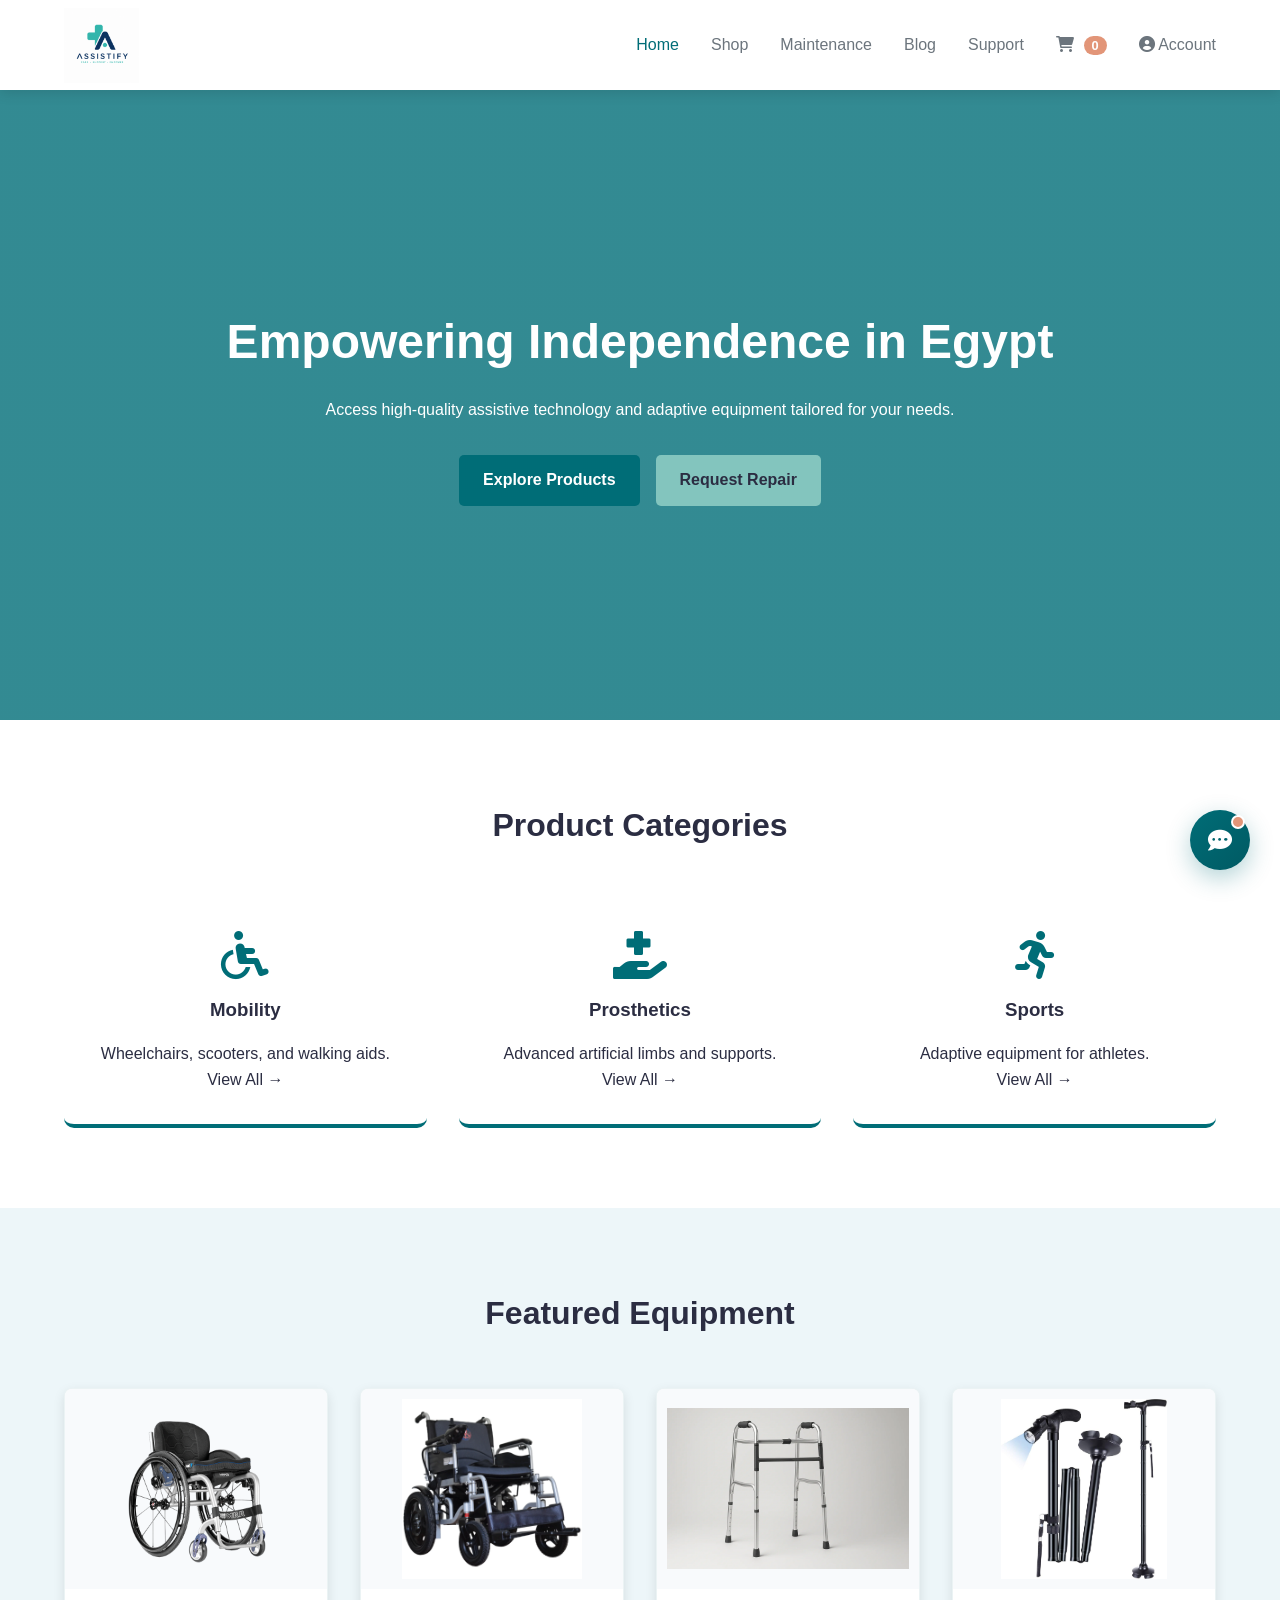
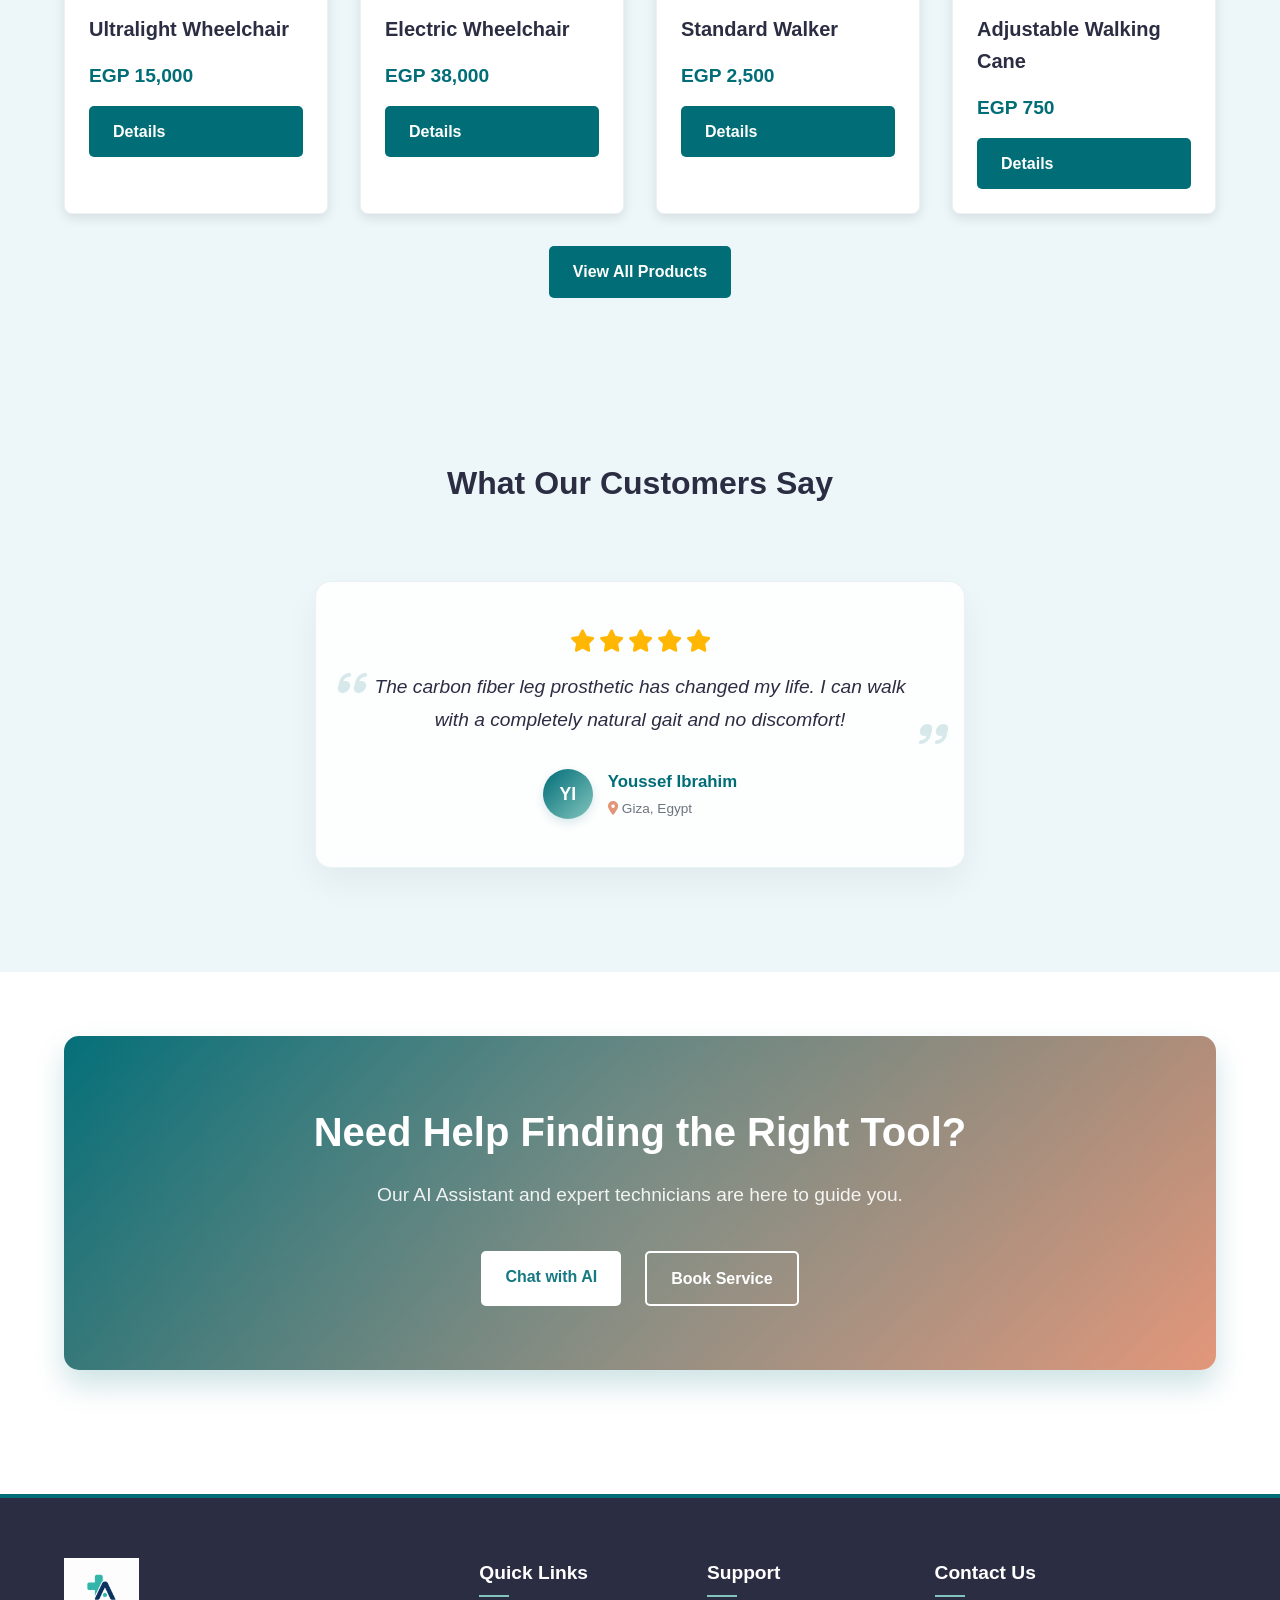
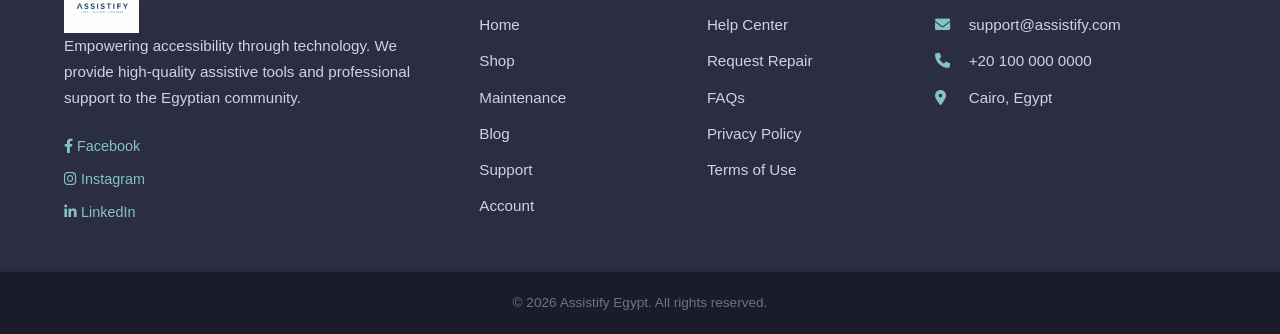
==== index.html @ ff259ed6 "feat: initial commit with chatbot, reviews carousel, and secure API config" ====
<!DOCTYPE html>
<html lang="en">
<head>
    <meta charset="UTF-8">
    <meta name="viewport" content="width=device-width, initial-scale=1.0">
    <title>Assistify Egypt | Home</title>
    <link rel="stylesheet" href="style.css">
    <link rel="stylesheet" href="https://cdnjs.cloudflare.com/ajax/libs/font-awesome/6.0.0/css/all.min.css">
</head>
<body>
    <!-- Global Preloader -->
    <div id="preloader"><div class="spinner"></div></div>

    <!-- Navigation -->
    <nav class="navbar">
        <div class="container nav-container">
            <a href="index.html" class="logo"><img src="logo.png" alt="Assistify Egypt"></a>
            <ul class="nav-links" id="navLinks">
                <li><a href="index.html" class="active">Home</a></li>
                <li><a href="shop.html">Shop</a></li>
                <li><a href="services.html">Maintenance</a></li>
                <li><a href="community.html">Blog</a></li>
                <li><a href="chatbot.html">Support</a></li>
                <li><a href="cart.html"><i class="fas fa-shopping-cart"></i> <span id="cart-count" class="badge">0</span></a></li>
                <li><a href="account.html"><i class="fas fa-user-circle"></i> Account</a></li>
            </ul>
            <div class="burger" id="burger">
                <div class="line1"></div>
                <div class="line2"></div>
                <div class="line3"></div>
            </div>
        </div>
    </nav>

    <!-- Hero Section -->
    <header class="hero">
        <div class="container hero-content">
            <h1>Empowering Independence in Egypt</h1>
            <p>Access high-quality assistive technology and adaptive equipment tailored for your needs.</p>
            <div class="hero-btns">
                <a href="shop.html" class="btn btn-primary">Explore Products</a>
                <a href="services.html" class="btn btn-secondary">Request Repair</a>
            </div>
        </div>
    </header>

    <!-- Categories Section -->
    <section class="section categories">
        <div class="container">
            <h2 class="section-title">Product Categories</h2>
            <div class="grid grid-3">
                <div class="category-card">
                    <i class="fas fa-wheelchair"></i>
                    <h3>Mobility</h3>
                    <p>Wheelchairs, scooters, and walking aids.</p>
                    <a href="shop.html?cat=mobility" class="text-link">View All →</a>
                </div>
                <div class="category-card">
                    <i class="fas fa-hand-holding-medical"></i>
                    <h3>Prosthetics</h3>
                    <p>Advanced artificial limbs and supports.</p>
                    <a href="shop.html?cat=prosthetics" class="text-link">View All →</a>
                </div>
                <div class="category-card">
                    <i class="fas fa-running"></i>
                    <h3>Sports</h3>
                    <p>Adaptive equipment for athletes.</p>
                    <a href="shop.html?cat=sports" class="text-link">View All →</a>
                </div>
            </div>
        </div>
    </section>

    <!-- Featured Products -->
    <section class="section featured-products bg-light">
        <div class="container">
            <h2 class="section-title">Featured Equipment</h2>
            <div class="grid grid-4" id="featured-grid">
                <!-- Injected via JS -->
            </div>
            <div class="text-center mt-2">
                <a href="shop.html" class="btn btn-primary">View All Products</a>
            </div>
        </div>
    </section>

    <!-- Customer Reviews Section -->
    <section class="section customer-reviews bg-light">
        <div class="container">
            <h2 class="section-title">What Our Customers Say</h2>
            <div class="reviews-carousel-container">
                <div class="review-card-wrapper" id="reviewCardWrapper">
                    <div class="review-card" id="reviewCard">
                        <!-- Dynamic customer reviews injected via JavaScript -->
                    </div>
                </div>
            </div>
        </div>
    </section>

    <!-- Support CTA -->
    <section class="section support-cta">
        <div class="container">
            <div class="cta-box">
                <h2>Need Help Finding the Right Tool?</h2>
                <p>Our AI Assistant and expert technicians are here to guide you.</p>
                <div class="hero-btns">
                    <a href="chatbot.html" class="btn btn-white">Chat with AI</a>
                    <a href="services.html" class="btn btn-outline-white">Book Service</a>
                </div>
            </div>
        </div>
    </section>

<!-- Footer Section -->
<!-- Footer Section -->
<footer class="main-footer">
    <div class="container footer-grid">
        <!-- Column 1: Brand & Socials -->
        <div class="footer-col brand-col">
            <a href="index.html" class="logo"><img src="logo.png" alt="Assistify Egypt"></a>
            <p class="footer-desc">Empowering accessibility through technology. We provide high-quality assistive tools and professional support to the Egyptian community.</p>
            <div class="social-links">
                <a href="#"><i class="fab fa-facebook-f"></i> Facebook</a>
                <a href="#"><i class="fab fa-instagram"></i> Instagram</a>
                <a href="#"><i class="fab fa-linkedin-in"></i> LinkedIn</a>
            </div>
        </div>

        <!-- Column 2: Quick Links -->
        <div class="footer-col">
            <h4>Quick Links</h4>
            <ul class="footer-links">
                <li><a href="index.html">Home</a></li>
                <li><a href="shop.html">Shop</a></li>
                <li><a href="services.html">Maintenance</a></li>
                <li><a href="community.html">Blog</a></li>
                <li><a href="chatbot.html">Support</a></li>
                <li><a href="account.html">Account</a></li>
            </ul>
        </div>

        <!-- Column 3: Support -->
        <div class="footer-col">
            <h4>Support</h4>
            <ul class="footer-links">
                <li><a href="#">Help Center</a></li>
                <li><a href="services.html">Request Repair</a></li>
                <li><a href="chatbot.html">FAQs</a></li>
                <li><a href="#">Privacy Policy</a></li>
                <li><a href="#">Terms of Use</a></li>
            </ul>
        </div>

        <!-- Column 4: Contact -->
        <div class="footer-col">
            <h4>Contact Us</h4>
            <ul class="footer-contact">
                <li><i class="fas fa-envelope"></i> support@assistify.com</li>
                <li><i class="fas fa-phone"></i> +20 100 000 0000</li>
                <li><i class="fas fa-map-marker-alt"></i> Cairo, Egypt</li>
            </ul>
        </div>
    </div>

    <div class="footer-bottom">
        <div class="container">
            <p>&copy; 2026 Assistify Egypt. All rights reserved.</p>
        </div>
    </div>
</footer>


    

    <script src="script.js"></script>
</body>
</html>
---- style.css ----
/* --- Global Styles & Variables --- */
:root {
    --primary: #006d77;
    --secondary: #83c5be;
    --dark: #2b2d42;
    --light: #edf6f9;
    --accent: #e29578;
    --white: #ffffff;
    --gray: #6c757d;
    --shadow: 0 4px 12px rgba(0,0,0,0.1);
    --transition: all 0.3s ease;
}

* {
    margin: 0;
    padding: 0;
    box-sizing: border-box;
}

body {
    font-family: 'Segoe UI', Tahoma, Geneva, Verdana, sans-serif;
    line-height: 1.6;
    color: var(--dark);
    background-color: var(--white);
}

.container {
    width: 90%;
    max-width: 1200px;
    margin: 0 auto;
}

.page-padding {
    padding: 120px 0 60px;
}

.text-center {
    text-align: center;
}

.mt-2 {
    margin-top: 2rem;
}

h1, h2, h3 {
    margin-bottom: 1rem;
}

a {
    text-decoration: none;
    color: inherit;
}

ul {
    list-style: none;
}

img {
    max-width: 100%;
    display: block;
}

/* --- Components --- */
.btn {
    padding: 0.8rem 1.5rem;
    border-radius: 5px;
    display: inline-block;
    cursor: pointer;
    border: none;
    font-weight: 600;
    transition: transform 0.3s ease, box-shadow 0.3s ease, background-color 0.3s ease;
}

.btn-primary { background: var(--primary); color: white; }
.btn-primary:hover { background: #005a63; }

.btn-secondary { background: var(--secondary); color: var(--dark); }
.btn-white { background: var(--white); color: var(--primary); }
.btn-outline-white { border: 2px solid var(--white); color: var(--white); }
.btn-block { width: 100%; }

.card {
    background: white;
    border-radius: 8px;
    overflow: hidden;
    box-shadow: var(--shadow);
    transition: var(--transition);
}

.card:hover { transform: translateY(-5px); }

.card-img {
    height: 200px;
    width: 100%;
    object-fit: contain;
    background-color: #f8fafc;
    padding: 10px;
}

.card-body { padding: 1.5rem; }

.grid {
    display: grid;
    gap: 2rem;
}

.grid-3 { grid-template-columns: repeat(auto-fit, minmax(300px, 1fr)); }
.grid-4 { grid-template-columns: repeat(auto-fit, minmax(240px, 1fr)); }

/* --- Navbar --- */
.navbar {
    height: 90px;
    background: var(--white);
    box-shadow: var(--shadow);
    position: fixed;
    top: 0;
    width: 100%;
    z-index: 1000;
}

.nav-container {
    height: 100%;
    display: flex;
    justify-content: space-between;
    align-items: center;
}

.logo {
    font-size: 1.5rem;
    font-weight: 800;
    color: var(--primary);
    display: flex;
    align-items: center;
}

.logo img {
    height: 75px;
    width: auto;
    object-fit: contain;
}

.logo span { color: var(--accent); }

.nav-links {
    display: flex;
    gap: 2rem;
}

.nav-links a {
    font-weight: 500;
    color: var(--gray);
    transition: var(--transition);
}

.nav-links a:hover, .nav-links a.active {
    color: var(--primary);
}

.burger { display: none; cursor: pointer; }
.burger div { width: 25px; height: 3px; background: var(--dark); margin: 5px; }

/* --- Hero --- */
.hero {
    height: 80vh;
    background: linear-gradient(rgba(0,109,119,0.8), rgba(0,109,119,0.8)), url('https://images.unsplash.com/photo-1576765608535-5f04d1e3f289?auto=format&fit=crop&w=1200');
    background-size: cover;
    background-position: center;
    color: white;
    display: flex;
    align-items: center;
    text-align: center;
    padding-top: 90px;
}

.hero-content h1 { font-size: 3rem; }
.hero-btns { display: flex; gap: 1rem; justify-content: center; margin-top: 2rem; }

/* --- Categories --- */
.section { padding: 80px 0; }
.section-title { text-align: center; margin-bottom: 3rem; font-size: 2rem; }
.bg-light { background: var(--light); }

.category-card {
    text-align: center;
    padding: 2rem;
    background: white;
    border-radius: 10px;
    border-bottom: 4px solid var(--primary);
}

.category-card i { font-size: 3rem; color: var(--primary); margin-bottom: 1rem; }

/* --- Shop --- */
.section-header {
    display: flex;
    justify-content: space-between;
    align-items: center;
    flex-wrap: wrap;
    gap: 1rem;
    margin-bottom: 2rem;
}

.search-filter { display: flex; gap: 1rem; }
.search-filter input, .search-filter select {
    padding: 0.8rem;
    border: 1px solid #ddd;
    border-radius: 5px;
}

/* --- Product Detail --- */
.product-detail-grid {
    display: grid;
    grid-template-columns: 1fr 1fr;
    gap: 3rem;
}

.product-img-large {
    border-radius: 10px;
    width: 100%;
}

.price { font-size: 1.5rem; color: var(--primary); font-weight: 700; margin: 1rem 0; }

/* --- Chatbot --- */
.chat-wrapper {
    max-width: 600px;
    margin: 0 auto;
    border: 1px solid #ddd;
    border-radius: 10px;
    overflow: hidden;
    height: 500px;
    display: flex;
    flex-direction: column;
}

.chat-header { background: var(--primary); color: white; padding: 1rem; }
.chat-box { flex: 1; padding: 1rem; overflow-y: auto; background: #f9f9f9; }
.message { margin-bottom: 1rem; padding: 0.8rem; border-radius: 5px; max-width: 80%; }
.message.bot { background: #eee; align-self: flex-start; }
.message.user { background: var(--secondary); color: var(--dark); align-self: flex-end; margin-left: auto; }
.chat-input { display: flex; border-top: 1px solid #ddd; }
.chat-input input { flex: 1; border: none; padding: 1rem; outline: none; }
.chat-input button { background: var(--primary); color: white; border: none; padding: 0 1.5rem; cursor: pointer; }

/* --- Account --- */
.account-layout { display: grid; grid-template-columns: 250px 1fr; gap: 2rem; }
.sidebar { background: var(--light); padding: 2rem; border-radius: 10px; }
.avatar { width: 60px; height: 60px; background: var(--primary); color: white; border-radius: 50%; display: flex; align-items: center; justify-content: center; font-size: 1.5rem; margin-bottom: 1rem; }
.side-nav li { padding: 0.8rem 0; cursor: pointer; border-bottom: 1px solid #ccc; transition: var(--transition); }
.side-nav li.active { color: var(--primary); font-weight: bold; }
.stats-grid { display: grid; grid-template-columns: 1fr 1fr; gap: 1rem; }
.stat-card { background: white; padding: 1.5rem; border-radius: 8px; box-shadow: var(--shadow); }
.order-item { background: white; padding: 1rem; border-radius: 5px; display: flex; justify-content: space-between; border: 1px solid #eee; }
.status { padding: 0.2rem 0.5rem; border-radius: 3px; font-size: 0.8rem; }
.status-processing { background: #fff3cd; color: #856404; }

/* --- Forms --- */
.form-container { max-width: 600px; margin: 0 auto; background: var(--light); padding: 2rem; border-radius: 10px; }
.form-group { margin-bottom: 1.5rem; }
.form-group label { display: block; margin-bottom: 0.5rem; font-weight: 600; }
.form-group input, .form-group textarea, .form-group select { width: 100%; padding: 0.8rem; border-radius: 5px; border: 1px solid #ccc; }
.alert { padding: 1rem; border-radius: 5px; margin-top: 1rem; }
.alert-success { background: #d4edda; color: #155724; }
.hidden { display: none; }

/* --- EmailJS Form Styling --- */
#serviceForm {
    display: flex;
    flex-direction: column;
    gap: 1.2rem;
    margin-top: 1.5rem;
}

#serviceForm input,
#serviceForm textarea {
    width: 100%;
    padding: 0.9rem 1rem;
    border-radius: 6px;
    border: 1px solid #cbd5e0;
    font-family: inherit;
    font-size: 1rem;
    transition: var(--transition);
    background-color: #fff;
}

#serviceForm input:focus,
#serviceForm textarea:focus {
    outline: none;
    border-color: var(--primary);
    box-shadow: 0 0 0 3px rgba(0, 109, 119, 0.15);
}

#serviceForm textarea {
    min-height: 120px;
    resize: vertical;
}

#serviceForm button {
    background: var(--primary);
    color: white;
    padding: 1rem;
    border: none;
    border-radius: 6px;
    font-weight: 700;
    font-size: 1rem;
    cursor: pointer;
    transition: var(--transition);
}

#serviceForm button:hover {
    background: #005a63;
    transform: translateY(-2px);
    box-shadow: var(--shadow);
}

#successMessage {
    background: #d4edda;
    color: #155724;
    padding: 1rem;
    border-radius: 6px;
    margin-top: 1.5rem;
    font-weight: 600;
    text-align: center;
    border: 1px solid #c3e6cb;
}

/* --- Responsive --- */
@media (max-width: 768px) {
    .nav-links {
        display: none; /* In a real app, logic would toggle this */
        position: absolute; right: 0; height: 92vh; top: 70px; background: white; 
        width: 100%; flex-direction: column; align-items: center; padding: 2rem;
    }
    .burger { display: block; }
    .hero-content h1 { font-size: 2rem; }
    .product-detail-grid, .account-layout { grid-template-columns: 1fr; }
    .grid-4 { grid-template-columns: 1fr; }
}
/* --- Comprehensive Footer Styling --- */
.main-footer {
    background-color: var(--dark);
    color: #cbd5e0;
    padding: 60px 0 0;
    margin-top: 60px;
    border-top: 4px solid var(--primary);
}

.footer-grid {
    display: grid;
    grid-template-columns: 2fr 1fr 1fr 1.5fr;
    gap: 40px;
    padding-bottom: 40px;
}

.footer-col h4 {
    color: var(--white);
    margin-bottom: 1.5rem;
    font-size: 1.2rem;
    position: relative;
}

.footer-col h4::after {
    content: '';
    position: absolute;
    left: 0;
    bottom: -8px;
    width: 30px;
    height: 2px;
    background: var(--secondary);
}

/* Brand Column */
.footer-logo {
    color: var(--white) !important;
    margin-bottom: 1rem;
    display: block;
}

.footer-desc {
    font-size: 0.95rem;
    line-height: 1.7;
    margin-bottom: 1.5rem;
}

.social-links {
    display: flex;
    flex-direction: column;
    gap: 10px;
}

.social-links a {
    font-size: 0.9rem;
    color: var(--secondary);
    transition: var(--transition);
}

.social-links a:hover {
    color: var(--white);
    transform: translateX(5px);
}

/* Links & Contact Lists */
.footer-links li, .footer-contact li {
    margin-bottom: 12px;
    font-size: 0.95rem;
}

.footer-links a {
    transition: var(--transition);
    display: block;
}

.footer-links a:hover {
    color: var(--secondary);
    transform: translateX(5px);
}

.footer-contact li i {
    color: var(--secondary);
    margin-right: 10px;
    width: 20px;
}

/* Footer Bottom Bar */
.footer-bottom {
    background-color: #1a1c2c;
    padding: 20px 0;
    text-align: center;
    border-top: 1px solid rgba(255,255,255,0.05);
}

.footer-bottom p {
    font-size: 0.85rem;
    color: var(--gray);
}

/* --- Footer Responsiveness --- */
@media (max-width: 992px) {
    .footer-grid {
        grid-template-columns: 1fr 1fr;
    }
}

@media (max-width: 576px) {
    .footer-grid {
        grid-template-columns: 1fr;
        gap: 30px;
    }
    
    .brand-col {
        text-align: center;
    }
    
    .footer-col h4::after {
        left: 50%;
        transform: translateX(-50%);
    }
    
    .footer-col {
        text-align: center;
    }
    
    .social-links {
        align-items: center;
    }
}

/* --- Toast Notifications --- */
#toast-container {
    position: fixed;
    bottom: 20px;
    right: 20px;
    z-index: 9999;
    display: flex;
    flex-direction: column;
    gap: 10px;
}

.toast {
    background-color: var(--white);
    color: var(--dark);
    padding: 15px 25px;
    border-radius: 8px;
    box-shadow: 0 10px 25px rgba(0,0,0,0.15);
    display: flex;
    align-items: center;
    gap: 12px;
    font-weight: 600;
    transform: translateX(120%);
    animation: slideInRight 0.4s forwards, fadeOut 0.4s forwards 3s;
    border-left: 5px solid var(--primary);
}

.toast i {
    font-size: 1.2rem;
    color: var(--primary);
}

@keyframes slideInRight {
    to { transform: translateX(0); }
}

@keyframes fadeOut {
    to { opacity: 0; visibility: hidden; }
}

/* --- Cart & Badges --- */
.badge {
    background-color: var(--accent);
    color: white;
    padding: 2px 8px;
    border-radius: 12px;
    font-size: 0.8rem;
    font-weight: bold;
    margin-left: 5px;
}

.cart-layout {
    display: grid;
    grid-template-columns: 2fr 1fr;
    gap: 2rem;
}

.cart-items {
    display: flex;
    flex-direction: column;
    gap: 1rem;
}

.cart-item {
    display: flex;
    align-items: center;
    gap: 1.5rem;
    padding: 1rem;
    background: white;
    border-radius: 8px;
    box-shadow: var(--shadow);
}

.cart-item img {
    width: 80px;
    height: 80px;
    border-radius: 5px;
    object-fit: contain;
    background-color: #f8fafc;
    padding: 4px;
}

.cart-item-details {
    flex: 1;
}

.cart-item-details h4 {
    margin-bottom: 0.5rem;
}

.cart-item-price {
    font-weight: bold;
    color: var(--primary);
}

.btn-remove {
    background: #e63946;
    color: white;
    border: none;
    padding: 0.5rem 1rem;
    border-radius: 5px;
    cursor: pointer;
    font-size: 0.9rem;
    transition: var(--transition);
}

.btn-remove:hover {
    background: #cc0000;
}

.cart-summary {
    background: var(--light);
    padding: 2rem;
    border-radius: 8px;
    height: fit-content;
}

.cart-summary h3 {
    border-bottom: 2px solid #ccc;
    padding-bottom: 1rem;
    margin-bottom: 1.5rem;
}

.summary-row {
    display: flex;
    justify-content: space-between;
    margin-bottom: 1rem;
    font-size: 1.1rem;
}

.summary-total {
    font-size: 1.5rem;
    font-weight: bold;
    color: var(--primary);
    border-top: 2px solid #ccc;
    padding-top: 1rem;
    margin-top: 1rem;
}

.empty-cart {
    text-align: center;
    padding: 3rem;
    color: var(--gray);
    font-size: 1.2rem;
}

@media (max-width: 768px) {
    .cart-layout {
        grid-template-columns: 1fr;
    }
}

/* --- Checkout & Payment --- */
.checkout-layout {
    display: grid;
    grid-template-columns: 2fr 1.2fr;
    gap: 3rem;
    align-items: start;
}

.checkout-section {
    background: white;
    padding: 2.5rem;
    border-radius: 12px;
    box-shadow: var(--shadow);
}

.checkout-section h2 {
    margin-bottom: 1.5rem;
    border-bottom: 2px solid var(--light);
    padding-bottom: 1rem;
    display: flex;
    align-items: center;
    gap: 10px;
}

.form-row {
    display: flex;
    gap: 1.5rem;
}

.form-row .form-group {
    flex: 1;
}

.order-summary-sidebar {
    background: var(--light);
    padding: 2rem;
    border-radius: 12px;
}

.order-summary-sidebar h3 {
    margin-bottom: 1.5rem;
    padding-bottom: 1rem;
    border-bottom: 2px solid #ccc;
}

.summary-item {
    display: flex;
    justify-content: space-between;
    margin-bottom: 1rem;
    font-size: 0.95rem;
    color: var(--gray);
}

.summary-item.total {
    font-size: 1.3rem;
    font-weight: 800;
    color: var(--primary);
    border-top: 2px solid #ccc;
    padding-top: 1rem;
    margin-top: 1rem;
}

.secure-badge {
    display: flex;
    align-items: center;
    justify-content: center;
    gap: 10px;
    margin-top: 1.5rem;
    color: #28a745;
    font-weight: 600;
    font-size: 0.9rem;
}

.payment-icons {
    display: flex;
    gap: 15px;
    margin-bottom: 1.5rem;
    font-size: 2rem;
    color: #444;
}

@media (max-width: 992px) {
    .checkout-layout {
        grid-template-columns: 1fr;
    }
    .form-row {
        flex-direction: column;
        gap: 0;
    }
}

/* --- Support CTA --- */
.support-cta {
    padding: 4rem 0;
}

.cta-box {
    background: linear-gradient(135deg, var(--primary), var(--accent));
    color: var(--white);
    padding: 4rem 2rem;
    border-radius: 15px;
    text-align: center;
    box-shadow: 0 15px 30px rgba(0, 109, 119, 0.2);
    position: relative;
    overflow: hidden;
}

.cta-box::before {
    content: '';
    position: absolute;
    top: -50%;
    left: -50%;
    width: 200%;
    height: 200%;
    background: radial-gradient(circle, rgba(255,255,255,0.1) 0%, transparent 60%);
    pointer-events: none;
}

.cta-box h2 {
    font-size: 2.5rem;
    margin-bottom: 1rem;
    color: var(--white);
}

.cta-box p {
    font-size: 1.2rem;
    margin-bottom: 2.5rem;
    opacity: 0.9;
}

.cta-box .hero-btns {
    display: flex;
    justify-content: center;
    gap: 1.5rem;
}

.btn-white {
    background-color: var(--white);
    color: var(--primary);
}

.btn-white:hover {
    background-color: #f8f9fa;
    transform: translateY(-2px);
    box-shadow: 0 5px 15px rgba(0,0,0,0.1);
}

.btn-outline-white {
    background-color: transparent;
    color: var(--white);
    border: 2px solid var(--white);
}

.btn-outline-white:hover {
    background-color: var(--white);
    color: var(--primary);
    transform: translateY(-2px);
}

/* --- Auth Forms --- */
.auth-container {
    max-width: 450px;
    margin: 4rem auto;
    background: white;
    padding: 3rem 2.5rem;
    border-radius: 12px;
    box-shadow: var(--shadow);
    text-align: center;
}

.auth-container h2 {
    margin-bottom: 1.5rem;
    color: var(--primary);
}

.auth-container .form-group {
    text-align: left;
}

.auth-container button {
    width: 100%;
    margin-top: 1rem;
    padding: 1rem;
    font-size: 1.1rem;
}

.auth-container p {
    margin-top: 1.5rem;
    color: var(--gray);
    font-size: 0.9rem;
}

/* side-nav li transition merged globally */

.side-nav li:hover {
    color: var(--accent);
}

/* --- Global Preloader --- */
#preloader {
    position: fixed;
    top: 0; left: 0; right: 0; bottom: 0;
    background: var(--white);
    z-index: 9999;
    display: flex;
    align-items: center;
    justify-content: center;
    transition: opacity 0.5s ease;
}

.spinner {
    width: 50px;
    height: 50px;
    border: 5px solid rgba(0, 109, 119, 0.2);
    border-radius: 50%;
    border-top-color: var(--primary);
    animation: spin 1s linear infinite;
}

@keyframes spin {
    to { transform: rotate(360deg); }
}

/* --- Global Hover Effects --- */
/* btn transition merged globally */

.btn:hover {
    transform: translateY(-3px);
    box-shadow: 0 5px 15px rgba(0,0,0,0.15);
}

.product-card, .stat-card, .order-item, .feature-card, .service-card {
    transition: transform 0.3s ease, box-shadow 0.3s ease;
}

.product-card:hover, .stat-card:hover, .order-item:hover, .feature-card:hover, .service-card:hover {
    transform: translateY(-5px);
    box-shadow: 0 10px 20px rgba(0,0,0,0.1);
}

/* ==========================================================================
   PREMIUM SHOP PAGE STYLING
   ========================================================================== */

/* --- Shop Page Hero --- */
.shop-page-hero {
    padding: 140px 0 80px;
    background: linear-gradient(135deg, rgba(0, 109, 119, 0.95), rgba(43, 45, 66, 0.9)), 
                url('https://images.unsplash.com/photo-1576765608535-5f04d1e3f289?auto=format&fit=crop&w=1200');
    background-size: cover;
    background-position: center;
    color: var(--white);
    text-align: center;
    position: relative;
    overflow: hidden;
}

.shop-page-hero::before {
    content: '';
    position: absolute;
    top: 0; left: 0; right: 0; bottom: 0;
    background: radial-gradient(circle at 80% 20%, rgba(226, 149, 120, 0.2), transparent 50%);
    pointer-events: none;
}

.shop-hero-title {
    font-size: 2.8rem;
    font-weight: 800;
    letter-spacing: -0.5px;
    margin-bottom: 1rem;
    text-transform: capitalize;
}

.shop-hero-desc {
    max-width: 700px;
    margin: 0 auto;
    font-size: 1.15rem;
    opacity: 0.9;
    line-height: 1.6;
}

/* --- Controls Panel --- */
.shop-container {
    padding: 50px 0 80px;
}

.shop-controls-panel {
    display: flex;
    justify-content: space-between;
    align-items: center;
    gap: 20px;
    margin-bottom: 40px;
    background: #ffffff;
    padding: 20px 25px;
    border-radius: 12px;
    box-shadow: 0 10px 30px rgba(0, 0, 0, 0.05);
    border: 1px solid rgba(0, 109, 119, 0.08);
}

.search-wrapper, .select-wrapper {
    position: relative;
    display: flex;
    align-items: center;
}

.search-wrapper {
    flex: 1;
}

.select-wrapper {
    width: 250px;
}

.search-icon, .select-icon {
    position: absolute;
    left: 18px;
    color: var(--primary);
    font-size: 1.1rem;
    pointer-events: none;
    transition: var(--transition);
}

#searchInput, #categoryFilter {
    width: 100%;
    padding: 14px 20px 14px 48px;
    border: 1.5px solid rgba(108, 117, 125, 0.2);
    border-radius: 8px;
    font-size: 1rem;
    font-family: inherit;
    color: var(--dark);
    outline: none;
    background-color: #f8fafc;
    transition: all 0.3s cubic-bezier(0.4, 0, 0.2, 1);
}

#searchInput:focus, #categoryFilter:focus {
    border-color: var(--primary);
    background-color: var(--white);
    box-shadow: 0 0 0 4px rgba(0, 109, 119, 0.15);
}

#searchInput:focus + .search-icon,
#categoryFilter:focus + .select-icon {
    color: var(--accent);
}

/* --- Category Shortcuts --- */
.shop-shortcuts-grid {
    display: grid;
    grid-template-columns: repeat(3, 1fr);
    gap: 25px;
    margin-bottom: 50px;
}

.shortcut-card {
    display: flex;
    align-items: center;
    gap: 20px;
    background: var(--white);
    padding: 22px 25px;
    border-radius: 12px;
    cursor: pointer;
    box-shadow: 0 4px 15px rgba(0, 0, 0, 0.03);
    border: 2px solid transparent;
    transition: all 0.3s cubic-bezier(0.4, 0, 0.2, 1);
}

.shortcut-card:hover {
    transform: translateY(-4px);
    box-shadow: 0 10px 25px rgba(0, 0, 0, 0.08);
    border-color: var(--secondary);
}

.shortcut-card.active {
    background: rgba(0, 109, 119, 0.03);
    border-color: var(--primary);
    box-shadow: 0 8px 20px rgba(0, 109, 119, 0.1);
}

.shortcut-icon {
    width: 55px;
    height: 55px;
    background: rgba(0, 109, 119, 0.1);
    color: var(--primary);
    border-radius: 10px;
    display: flex;
    align-items: center;
    justify-content: center;
    font-size: 1.6rem;
    transition: var(--transition);
}

.shortcut-card:hover .shortcut-icon,
.shortcut-card.active .shortcut-icon {
    background: var(--primary);
    color: var(--white);
    transform: scale(1.05);
}

.shortcut-info h4 {
    font-size: 1.15rem;
    font-weight: 700;
    margin-bottom: 4px;
    color: var(--dark);
}

.shortcut-info p {
    font-size: 0.88rem;
    color: var(--gray);
}

/* --- Products Section Title --- */
.grid-section-title {
    font-size: 1.6rem;
    font-weight: 800;
    margin-bottom: 30px;
    position: relative;
    padding-bottom: 12px;
    color: var(--dark);
}

.grid-section-title::after {
    content: '';
    position: absolute;
    left: 0; bottom: 0;
    width: 60px;
    height: 3px;
    background: var(--accent);
    border-radius: 2px;
}

/* --- Premium Cards Styles --- */
.card {
    border: 1px solid rgba(0, 109, 119, 0.08);
}

.card .card-body h3 {
    font-size: 1.25rem;
    font-weight: 700;
    margin-bottom: 8px;
    color: var(--dark);
}

.card .card-body .price {
    font-size: 1.2rem;
    margin-bottom: 15px;
    font-weight: 800;
}

/* --- Responsive Shop --- */
@media (max-width: 992px) {
    .shop-shortcuts-grid {
        grid-template-columns: 1fr;
        gap: 15px;
    }
    
    .shop-controls-panel {
        flex-direction: column;
        align-items: stretch;
    }
    
    .select-wrapper {
        width: 100%;
    }
}

/* --- Floating AI Chatbot Widget --- */
.floating-chat-container {
    position: fixed;
    bottom: 30px;
    right: 30px;
    z-index: 9999;
    font-family: 'Segoe UI', Tahoma, Geneva, Verdana, sans-serif;
}

/* Floating Chat Trigger Button */
.floating-chat-btn {
    width: 60px;
    height: 60px;
    border-radius: 30px;
    background: linear-gradient(135deg, var(--primary), #005a63);
    color: var(--white);
    border: none;
    box-shadow: 0 8px 24px rgba(0, 109, 119, 0.3);
    cursor: pointer;
    display: flex;
    align-items: center;
    justify-content: center;
    transition: all 0.4s cubic-bezier(0.175, 0.885, 0.32, 1.275);
    position: relative;
}

.floating-chat-btn i {
    font-size: 1.5rem;
    transition: transform 0.3s ease;
}

/* Tooltip/Chat label on hover */
.floating-chat-btn::after {
    content: 'Chat';
    position: absolute;
    right: 55px;
    background: var(--dark);
    color: var(--white);
    padding: 6px 14px;
    border-radius: 20px;
    font-size: 0.85rem;
    font-weight: 600;
    opacity: 0;
    visibility: hidden;
    transform: translateX(10px);
    transition: all 0.3s ease;
    white-space: nowrap;
    box-shadow: var(--shadow);
}

.floating-chat-btn:hover {
    transform: scale(1.05);
    box-shadow: 0 10px 28px rgba(0, 109, 119, 0.4);
}

.floating-chat-btn:hover::after {
    opacity: 1;
    visibility: visible;
    transform: translateX(-5px);
}

.floating-chat-btn:active {
    transform: scale(0.95);
}

/* Floating Chat Window Panel */
.floating-chat-window {
    position: absolute;
    bottom: 80px;
    right: 0;
    width: 380px;
    height: 500px;
    background: var(--white);
    border-radius: 16px;
    box-shadow: 0 12px 40px rgba(0, 0, 0, 0.15);
    border: 1px solid rgba(0, 109, 119, 0.1);
    display: flex;
    flex-direction: column;
    overflow: hidden;
    opacity: 0;
    visibility: hidden;
    transform: translateY(20px) scale(0.95);
    transform-origin: bottom right;
    transition: all 0.4s cubic-bezier(0.165, 0.84, 0.44, 1);
    z-index: 9998;
}

.floating-chat-window.active {
    opacity: 1;
    visibility: visible;
    transform: translateY(0) scale(1);
}

/* Header style with a modern look and custom closing controls */
.floating-chat-header {
    background: linear-gradient(135deg, var(--primary), #005a63);
    color: var(--white);
    padding: 1.2rem;
    display: flex;
    justify-content: space-between;
    align-items: center;
    border-bottom: 1px solid rgba(255, 255, 255, 0.1);
}

.floating-chat-header-info {
    display: flex;
    flex-direction: column;
}

.floating-chat-header-info h3 {
    margin: 0;
    font-size: 1.1rem;
    font-weight: 700;
}

.floating-chat-header-info span {
    font-size: 0.75rem;
    opacity: 0.9;
    display: flex;
    align-items: center;
    gap: 5px;
}

.floating-chat-header-info span::before {
    content: '';
    display: inline-block;
    width: 8px;
    height: 8px;
    background-color: #2ec4b6;
    border-radius: 50%;
}

.floating-chat-close {
    background: transparent;
    border: none;
    color: var(--white);
    font-size: 1.2rem;
    cursor: pointer;
    opacity: 0.8;
    transition: opacity 0.2s ease;
}

.floating-chat-close:hover {
    opacity: 1;
}

/* Chat body area with dynamic styling matching the app */
.floating-chat-box {
    flex: 1;
    padding: 1.2rem;
    overflow-y: auto;
    background: #f8fafc;
    display: flex;
    flex-direction: column;
    gap: 12px;
}

.floating-chat-box::-webkit-scrollbar {
    width: 6px;
}

.floating-chat-box::-webkit-scrollbar-track {
    background: transparent;
}

.floating-chat-box::-webkit-scrollbar-thumb {
    background-color: rgba(0, 0, 0, 0.1);
    border-radius: 3px;
}

/* Chat input area style */
.floating-chat-input-form {
    display: flex;
    border-top: 1px solid #e2e8f0;
    background: var(--white);
    padding: 8px 12px;
    align-items: center;
    gap: 8px;
}

.floating-chat-input-form input {
    flex: 1;
    border: none;
    padding: 10px 14px;
    outline: none;
    font-size: 0.95rem;
    background: #f1f5f9;
    border-radius: 20px;
    transition: all 0.3s ease;
}

.floating-chat-input-form input:focus {
    background: var(--white);
    box-shadow: inset 0 0 0 1.5px var(--primary);
}

.floating-chat-input-form button {
    background: var(--primary);
    color: var(--white);
    border: none;
    width: 40px;
    height: 40px;
    border-radius: 50%;
    cursor: pointer;
    display: flex;
    align-items: center;
    justify-content: center;
    transition: all 0.3s ease;
    box-shadow: 0 4px 10px rgba(0, 109, 119, 0.2);
}

.floating-chat-input-form button:hover {
    background: #005a63;
    transform: translateY(-1px);
}

.floating-chat-input-form button:active {
    transform: translateY(0);
}

/* Message designs inside the floating panel */
.floating-message {
    padding: 10px 14px;
    border-radius: 12px;
    font-size: 0.9rem;
    line-height: 1.4;
    max-width: 85%;
    word-break: break-word;
}

.floating-message.bot {
    background: var(--white);
    color: var(--dark);
    align-self: flex-start;
    border-bottom-left-radius: 4px;
    box-shadow: 0 2px 8px rgba(0, 0, 0, 0.04);
    border: 1px solid #e2e8f0;
}

.floating-message.user {
    background: var(--primary);
    color: var(--white);
    align-self: flex-end;
    border-bottom-right-radius: 4px;
    box-shadow: 0 2px 8px rgba(0, 109, 119, 0.1);
}

/* Pulsing dot animation for the trigger button */
.floating-chat-btn::before {
    content: '';
    position: absolute;
    top: 5px;
    right: 5px;
    width: 10px;
    height: 10px;
    background-color: var(--accent);
    border-radius: 50%;
    border: 2px solid var(--white);
    z-index: 1;
    animation: pulse 2s infinite;
}

@keyframes pulse {
    0% {
        box-shadow: 0 0 0 0 rgba(226, 149, 120, 0.7);
    }
    70% {
        box-shadow: 0 0 0 8px rgba(226, 149, 120, 0);
    }
    100% {
        box-shadow: 0 0 0 0 rgba(226, 149, 120, 0);
    }
}

/* Adjust size for mobile screens */
@media (max-width: 576px) {
    .floating-chat-container {
        bottom: 20px;
        right: 20px;
    }
    .floating-chat-window {
        width: 320px;
        height: 450px;
        right: 0;
    }
}

/* --- Customer Reviews 3D Carousel --- */
.reviews-carousel-container {
    max-width: 650px;
    margin: 0 auto;
    perspective: 1000px;
    padding: 1.5rem 0;
}

.review-card-wrapper {
    width: 100%;
}

.review-card {
    background: rgba(255, 255, 255, 0.85);
    backdrop-filter: blur(8px);
    -webkit-backdrop-filter: blur(8px);
    border-radius: 16px;
    padding: 3rem 2.5rem;
    box-shadow: 0 15px 35px rgba(0, 0, 0, 0.05);
    border: 1px solid rgba(0, 109, 119, 0.08);
    text-align: center;
    transform-style: preserve-3d;
    transition: transform 0.6s cubic-bezier(0.4, 0, 0.2, 1), box-shadow 0.3s ease, border-color 0.3s ease;
    cursor: pointer;
}

.review-card.flip-out {
    transform: rotateY(90deg);
}

.review-card:hover {
    transform: scale(1.08) rotateY(0deg);
    box-shadow: 0 20px 40px rgba(0, 109, 119, 0.15);
    border-color: var(--secondary);
    background: var(--white);
}

.review-stars {
    color: #ffb703;
    font-size: 1.4rem;
    margin-bottom: 1.2rem;
    display: flex;
    justify-content: center;
    gap: 4px;
}

.review-text {
    font-size: 1.2rem;
    font-style: italic;
    margin-bottom: 2rem;
    color: var(--dark);
    line-height: 1.7;
    position: relative;
}

.review-text::before, .review-text::after {
    font-family: "Font Awesome 5 Free", "Font Awesome 6 Free", sans-serif;
    font-weight: 900;
    color: rgba(0, 109, 119, 0.15);
    font-size: 2rem;
    position: absolute;
}

.review-text::before {
    content: "\f10d";
    left: -20px;
    top: -15px;
}

.review-text::after {
    content: "\f10e";
    right: -20px;
    bottom: -25px;
}

.review-author {
    display: flex;
    align-items: center;
    justify-content: center;
    gap: 15px;
    margin-top: 1.5rem;
}

.review-avatar {
    width: 50px;
    height: 50px;
    border-radius: 50%;
    background: linear-gradient(135deg, var(--primary), var(--secondary));
    color: var(--white);
    display: flex;
    align-items: center;
    justify-content: center;
    font-weight: 700;
    font-size: 1.1rem;
    box-shadow: 0 4px 10px rgba(0, 109, 119, 0.15);
}

.review-details {
    text-align: left;
}

.review-name {
    font-weight: 700;
    color: var(--primary);
    font-size: 1.05rem;
    margin-bottom: 2px;
}

.review-location {
    font-size: 0.85rem;
    color: var(--gray);
    display: flex;
    align-items: center;
    gap: 4px;
}

.review-location i {
    color: var(--accent);
}
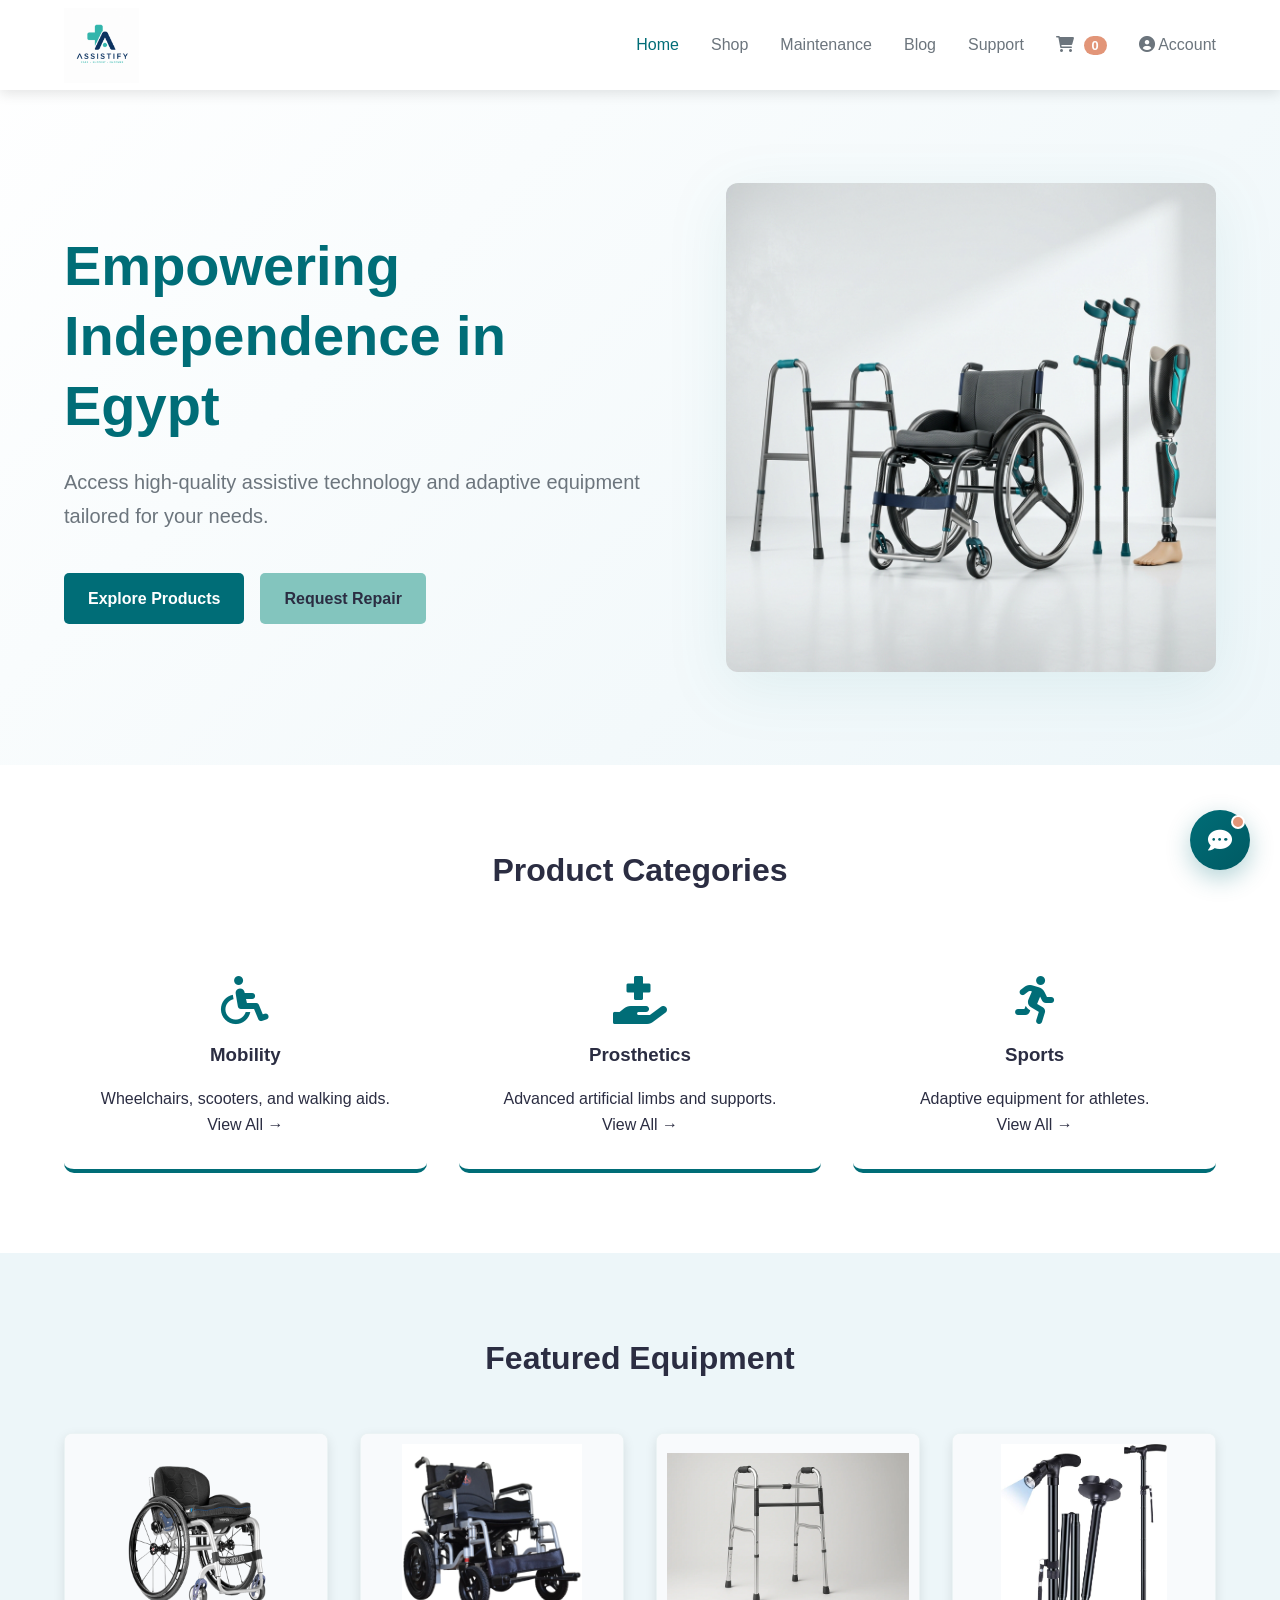
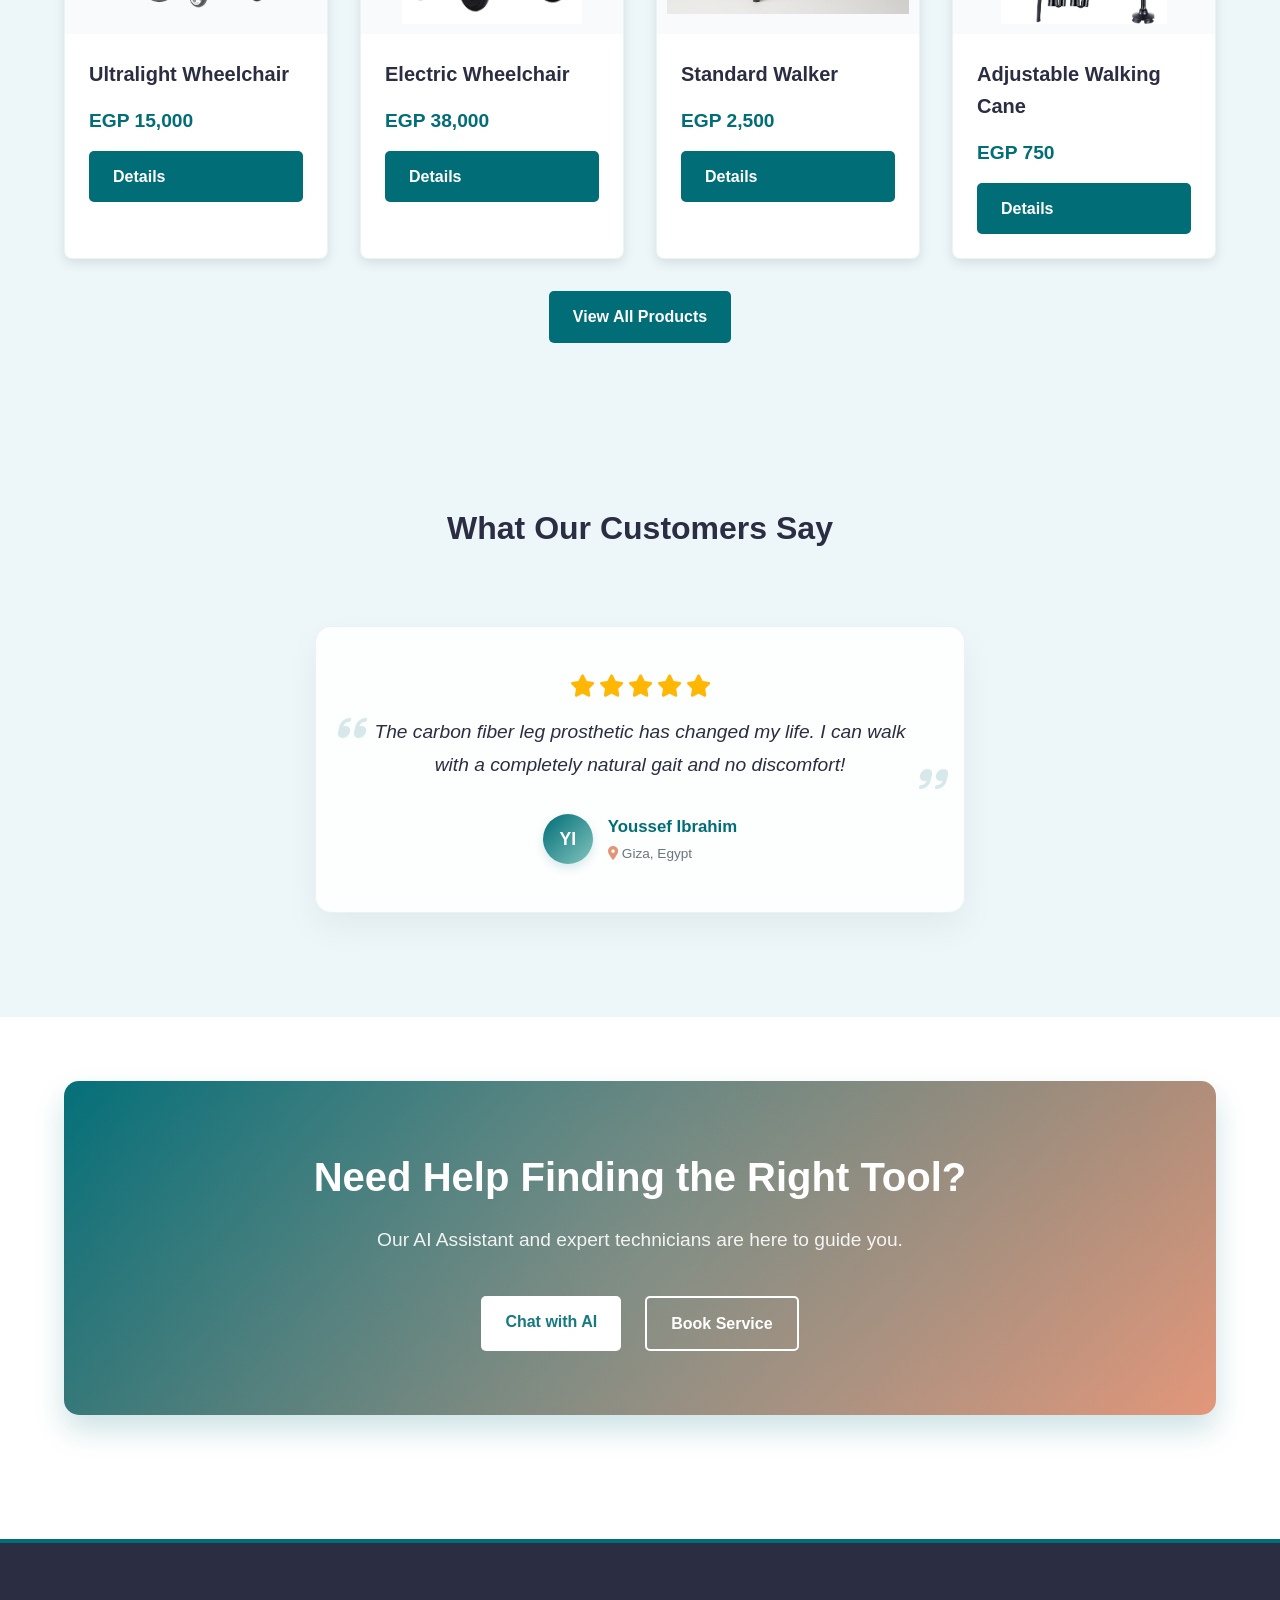
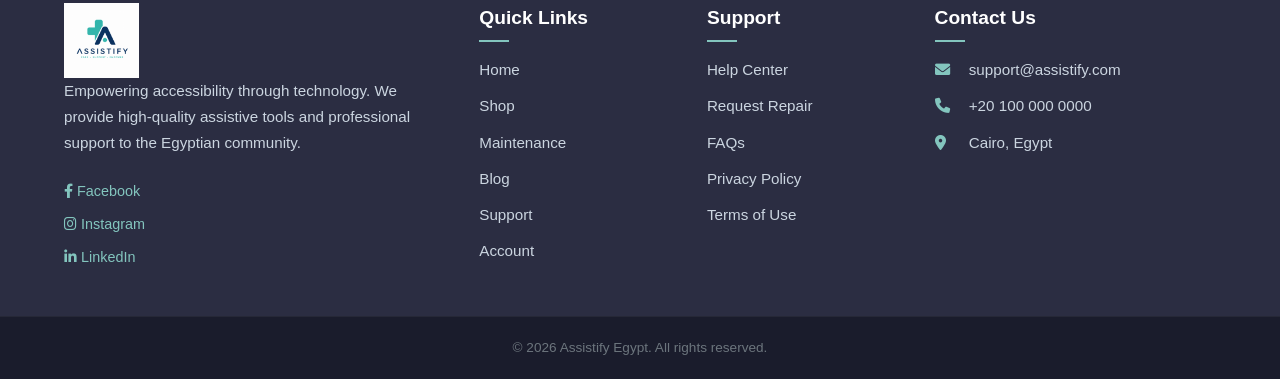
==== commit a0b6984f: "Replace hero section image with premium assistive technology visual and update layout" ====
--- a/index.html
+++ b/index.html
@@ -34,12 +34,17 @@
 
     <!-- Hero Section -->
     <header class="hero">
-        <div class="container hero-content">
-            <h1>Empowering Independence in Egypt</h1>
-            <p>Access high-quality assistive technology and adaptive equipment tailored for your needs.</p>
-            <div class="hero-btns">
-                <a href="shop.html" class="btn btn-primary">Explore Products</a>
-                <a href="services.html" class="btn btn-secondary">Request Repair</a>
+        <div class="container hero-container">
+            <div class="hero-content">
+                <h1>Empowering Independence in Egypt</h1>
+                <p>Access high-quality assistive technology and adaptive equipment tailored for your needs.</p>
+                <div class="hero-btns">
+                    <a href="shop.html" class="btn btn-primary">Explore Products</a>
+                    <a href="services.html" class="btn btn-secondary">Request Repair</a>
+                </div>
+            </div>
+            <div class="hero-image-wrapper">
+                <img src="hero_assistive_devices.png" alt="Premium Assistive Technology and Adaptive Equipment" class="hero-img">
             </div>
         </div>
     </header>
--- a/style.css
+++ b/style.css
@@ -161,19 +161,73 @@
 
 /* --- Hero --- */
 .hero {
-    height: 80vh;
-    background: linear-gradient(rgba(0,109,119,0.8), rgba(0,109,119,0.8)), url('https://images.unsplash.com/photo-1576765608535-5f04d1e3f289?auto=format&fit=crop&w=1200');
-    background-size: cover;
-    background-position: center;
-    color: white;
-    display: flex;
-    align-items: center;
-    text-align: center;
+    min-height: 85vh;
+    background: linear-gradient(135deg, var(--white) 0%, #edf6f9 100%);
+    color: var(--dark);
+    display: flex;
+    align-items: center;
     padding-top: 90px;
-}
-
-.hero-content h1 { font-size: 3rem; }
-.hero-btns { display: flex; gap: 1rem; justify-content: center; margin-top: 2rem; }
+    position: relative;
+    overflow: hidden;
+}
+
+.hero-container {
+    display: flex;
+    align-items: center;
+    justify-content: space-between;
+    gap: 4rem;
+    width: 90%;
+    max-width: 1200px;
+    margin: 0 auto;
+}
+
+.hero-content {
+    flex: 1.1;
+    text-align: left;
+}
+
+.hero-content h1 {
+    font-size: 3.5rem;
+    color: var(--primary);
+    line-height: 1.25;
+    margin-bottom: 1.5rem;
+    font-weight: 800;
+}
+
+.hero-content p {
+    font-size: 1.25rem;
+    color: var(--gray);
+    margin-bottom: 2.5rem;
+    line-height: 1.7;
+}
+
+.hero-btns {
+    display: flex;
+    gap: 1rem;
+    justify-content: flex-start;
+    margin-top: 2rem;
+}
+
+.hero-image-wrapper {
+    flex: 0.9;
+    display: flex;
+    justify-content: center;
+    align-items: center;
+}
+
+.hero-img {
+    width: 100%;
+    max-width: 500px;
+    height: auto;
+    object-fit: contain;
+    border-radius: 12px;
+    filter: drop-shadow(0 15px 30px rgba(0, 109, 119, 0.08));
+    transition: transform 0.4s cubic-bezier(0.16, 1, 0.3, 1);
+}
+
+.hero-img:hover {
+    transform: translateY(-5px) scale(1.01);
+}
 
 /* --- Categories --- */
 .section { padding: 80px 0; }
@@ -332,7 +386,29 @@
         width: 100%; flex-direction: column; align-items: center; padding: 2rem;
     }
     .burger { display: block; }
-    .hero-content h1 { font-size: 2rem; }
+    .hero {
+        padding-top: 110px;
+        padding-bottom: 40px;
+        min-height: auto;
+    }
+    .hero-container {
+        flex-direction: column-reverse;
+        gap: 2rem;
+        text-align: center;
+    }
+    .hero-content {
+        text-align: center;
+    }
+    .hero-content h1 {
+        font-size: 2.2rem;
+    }
+    .hero-content p {
+        font-size: 1.1rem;
+        margin-bottom: 1.5rem;
+    }
+    .hero-btns {
+        justify-content: center;
+    }
     .product-detail-grid, .account-layout { grid-template-columns: 1fr; }
     .grid-4 { grid-template-columns: 1fr; }
 }
